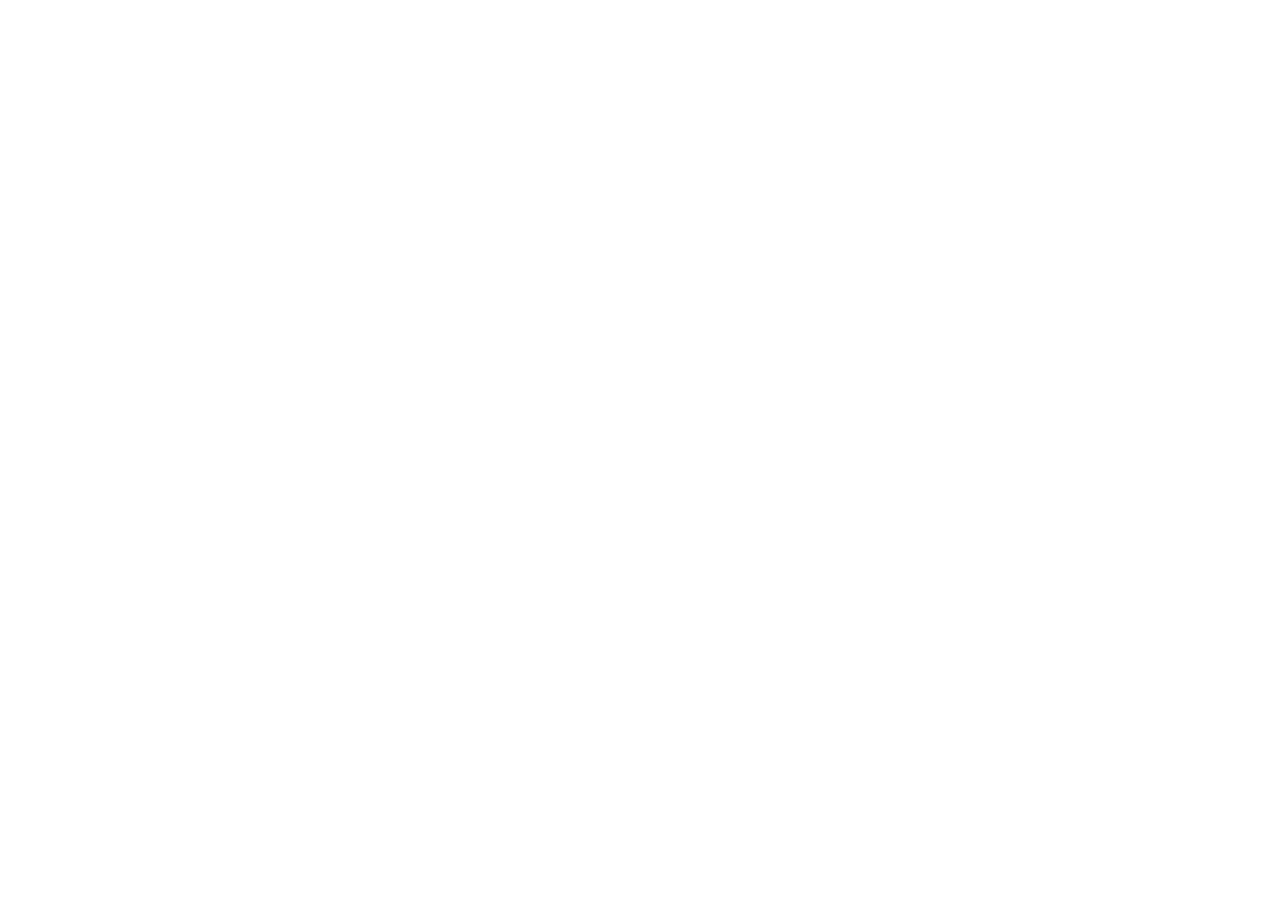
==== index.html @ 0ba6524f "Add files via upload" ====
<!DOCTYPE html>
<html lang="en">
<head>
    <meta charset="UTF-8">
    <meta name="viewport" content="width=device-width, initial-scale=1.0">
    <title>Document</title>
</head>
<body>
    <script type="module" src="bundle.js"></script>
</body>
</html>
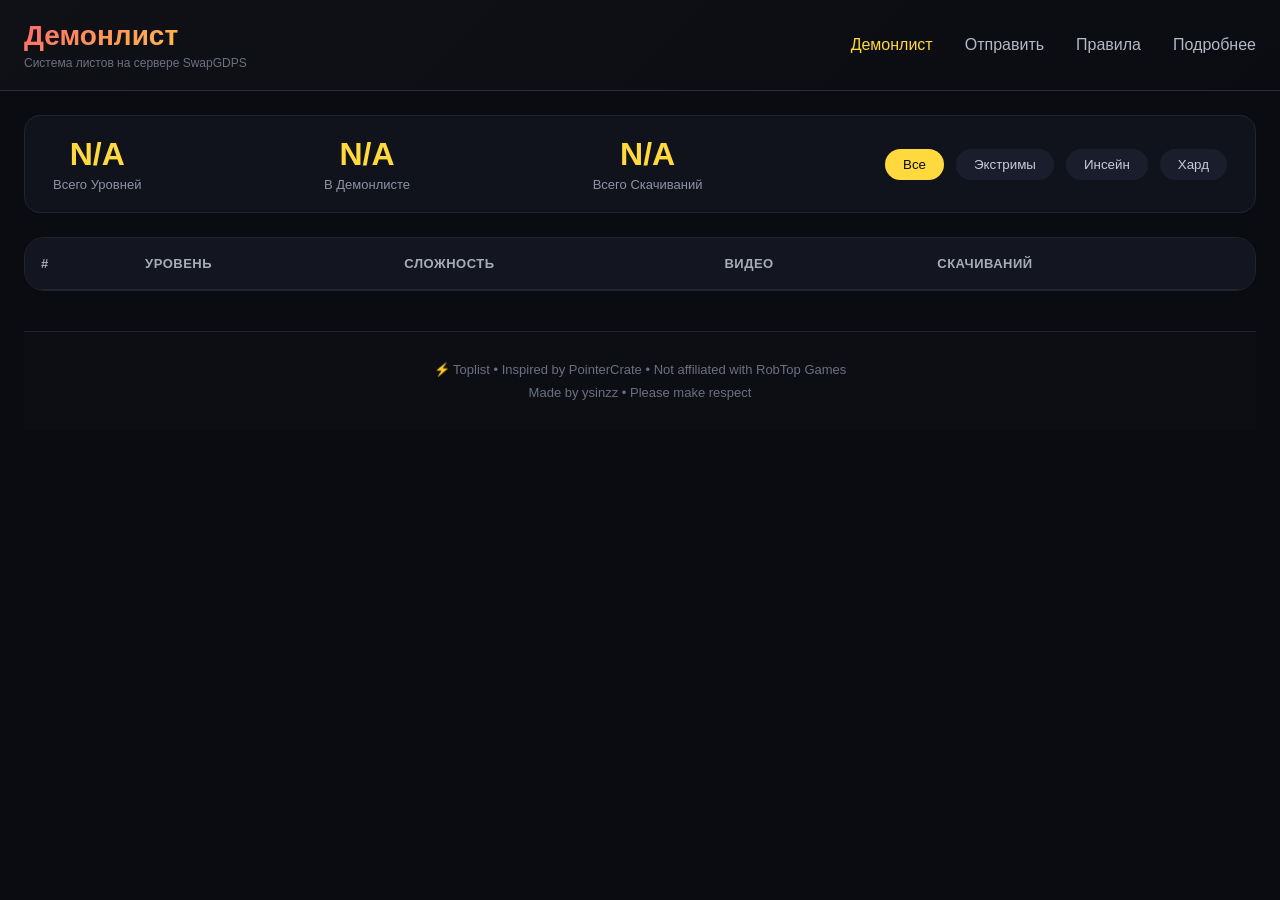
==== commit be2b94d4: "Add files via upload" ====
--- a/index.html
+++ b/index.html
@@ -3,9 +3,76 @@
 <head>
     <meta charset="UTF-8">
     <meta name="viewport" content="width=device-width, initial-scale=1.0">
-    <title>Document</title>
+    <title>Demonlist | SwapGDPS</title>
+    <link rel="stylesheet" href="style.css">
 </head>
 <body>
+    <!-- Header -->
+    <header class="header">
+        <div class="container">
+            <div class="header-content">
+                <div class="logo">
+                    <h1>Демонлист</h1>
+                    <p>Система листов на сервере SwapGDPS</p>
+                </div>
+                <div class="nav">
+                    <!-- <a href="#">Главная</a> -->
+                    <a href="#" class="nav-active">Демонлист</a>
+                    <a href="send.html">Отправить</a>
+                    <a href="rules.html">Правила</a>
+                    <a href="#">Подробнее</a>
+                </div>
+            </div>
+        </div>
+    </header>
+
+    <main class="container">
+        <!-- Stats Bar -->
+        <div class="stats-bar">
+            <div class="stat">
+                <div class="stat-value" id="api-stat-total">N/A</div>
+                <div class="stat-label">Всего Уровней</div>
+            </div>
+            <div class="stat">
+                <div class="stat-value" id="api-stat-demonlist">N/A</div>
+                <div class="stat-label">В Демонлисте</div>
+            </div>
+            <div class="stat">
+                <div class="stat-value" id="api-stat-downloads">N/A</div>
+                <div class="stat-label">Всего Скачиваний</div>
+            </div>
+            <div class="filter-bar">
+                <button class="filter-btn active">Все</button>
+                <button class="filter-btn">Экстримы</button>
+                <button class="filter-btn">Инсейн</button>
+                <button class="filter-btn">Хард</button>
+            </div>
+        </div>
+
+        <!-- Demon Table -->
+        <div class="table-wrapper">
+            <table class="demon-table">
+                <thead>
+                    <tr>
+                        <th>#</th>
+                        <th>Уровень</th>
+                        <th>Сложность</th>
+                        <th>Видео</th>
+                        <th>Скачиваний</th>
+                    </tr>
+                </thead>
+                <tbody id="api-list">
+                </tbody>
+            </table>
+        </div>
+
+        <!-- Footer -->
+        <footer class="footer">
+            <p>⚡ Toplist • Inspired by PointerCrate • Not affiliated with RobTop Games</p>
+            <p style="margin-top: 8px;">Made by ysinzz • Please make respect</p>
+        </footer>
+    </main>
+
     <script type="module" src="bundle.js"></script>
 </body>
 </html>
--- a/style.css
+++ b/style.css
@@ -0,0 +1,294 @@
+* {
+    margin: 0;
+    padding: 0;
+    box-sizing: border-box;
+}
+
+body {
+    font-family: 'Inter', -apple-system, BlinkMacSystemFont, 'Segoe UI', 'Roboto', sans-serif;
+    background: #0a0c12;
+    color: #e4e6eb;
+}
+
+/* Container */
+.container {
+    max-width: 1400px;
+    margin: 0 auto;
+    padding: 0 24px;
+}
+
+/* Header */
+.header {
+    background: linear-gradient(135deg, #0f1117 0%, #0a0c12 100%);
+    border-bottom: 1px solid #2a2d3a;
+    padding: 20px 0;
+    position: sticky;
+    top: 0;
+    z-index: 100;
+}
+
+.header-content {
+    display: flex;
+    justify-content: space-between;
+    align-items: center;
+    flex-wrap: wrap;
+    gap: 16px;
+}
+
+.logo h1 {
+    font-size: 28px;
+    font-weight: 800;
+    background: linear-gradient(135deg, #ff6b6b, #ffd93d);
+    -webkit-background-clip: text;
+    background-clip: text;
+    color: transparent;
+}
+
+.logo p {
+    font-size: 12px;
+    color: #6c7080;
+    margin-top: 4px;
+}
+
+.nav {
+    display: flex;
+    gap: 32px;
+}
+
+.nav a {
+    color: #b4b8c7;
+    text-decoration: none;
+    font-weight: 500;
+    transition: color 0.2s;
+}
+
+.nav a:hover {
+    color: #ffd93d;
+}
+
+.nav a.nav-active {
+    color: #ffd93d;
+}
+
+/* Stats Bar */
+.stats-bar {
+    background: #11131c;
+    border-radius: 16px;
+    padding: 20px 28px;
+    margin: 24px 0;
+    display: flex;
+    justify-content: space-between;
+    align-items: center;
+    flex-wrap: wrap;
+    gap: 20px;
+    border: 1px solid #222530;
+}
+
+.stat {
+    text-align: center;
+}
+
+.stat-value {
+    font-size: 32px;
+    font-weight: 800;
+    color: #ffd93d;
+}
+
+.stat-label {
+    font-size: 13px;
+    color: #8e92a3;
+    margin-top: 4px;
+}
+
+.filter-bar {
+    display: flex;
+    gap: 12px;
+}
+
+.filter-btn {
+    background: #1a1d2b;
+    border: none;
+    padding: 8px 18px;
+    border-radius: 40px;
+    color: #c8cbd9;
+    font-weight: 500;
+    cursor: pointer;
+    transition: all 0.2s;
+}
+
+.filter-btn.active {
+    background: #ffd93d;
+    color: #0a0c12;
+}
+
+/* Table */
+.table-wrapper {
+    background: #0f1117;
+    border-radius: 20px;
+    border: 1px solid #222530;
+    overflow-x: auto;
+    margin-bottom: 40px;
+}
+
+.demon-table {
+    width: 100%;
+    border-collapse: collapse;
+    min-width: 800px;
+}
+
+.demon-table th {
+    text-align: left;
+    padding: 18px 16px;
+    background: #131620;
+    color: #a8acb8;
+    font-weight: 600;
+    font-size: 13px;
+    text-transform: uppercase;
+    letter-spacing: 0.5px;
+    border-bottom: 1px solid #222530;
+}
+
+.demon-table td {
+    padding: 16px;
+    border-bottom: 1px solid #1a1d2b;
+}
+
+.demon-table tr:hover {
+    background: #131620;
+}
+
+/* Rank Column */
+.rank {
+    font-weight: 800;
+    font-size: 20px;
+    color: #ffd93d;
+    width: 70px;
+}
+
+/* Level Info */
+.level-info {
+    display: flex;
+    align-items: center;
+    gap: 14px;
+}
+
+.level-icon {
+    width: 48px;
+    height: 48px;
+    background: linear-gradient(135deg, #2a2d3e, #1a1d2b);
+    border-radius: 12px;
+    display: flex;
+    align-items: center;
+    justify-content: center;
+    font-size: 24px;
+}
+
+.level-name {
+    font-weight: 700;
+    font-size: 16px;
+}
+
+.level-creator {
+    font-size: 12px;
+    color: #8e92a3;
+    margin-top: 4px;
+}
+
+/* Difficulty Badges */
+.difficulty {
+    display: inline-block;
+    padding: 4px 10px;
+    border-radius: 20px;
+    font-size: 12px;
+    font-weight: 700;
+}
+
+.difficulty-easy {
+    background: #3a6b3a;
+    color: #a3e0a3;
+}
+.difficulty-medium {
+    background: #6b5a3a;
+    color: #f0d78c;
+}
+.difficulty-hard {
+    background: #8b5a2a;
+    color: #ffb347;
+}
+.difficulty-insane {
+    background: #8b3a3a;
+    color: #ff8a8a;
+}
+.difficulty-extreme {
+    background: #4a2a6b;
+    color: #c77dff;
+}
+.difficulty-na {
+    background: #868686;
+    color: #e0e0e0;
+}
+
+/* Video Button */
+.video-btn {
+    background: #1a1d2b;
+    border: none;
+    padding: 6px 14px;
+    border-radius: 30px;
+    color: #ffd93d;
+    font-size: 12px;
+    font-weight: 500;
+    cursor: pointer;
+    transition: background 0.2s;
+    text-decoration: none;
+    display: inline-flex;
+    align-items: center;
+    gap: 6px;
+}
+
+.video-btn:hover {
+    background: #2a2d3e;
+}
+
+/* Thumbnail Column */
+.thumbnail {
+    width: 60px;
+}
+.thumb-img {
+    width: 50px;
+    height: 50px;
+    background: #1a1d2b;
+    border-radius: 8px;
+    object-fit: cover;
+}
+
+/* Points */
+.points {
+    font-weight: 700;
+    color: #ffd93d;
+}
+
+/* Footer */
+.footer {
+    background: #0c0e14;
+    border-top: 1px solid #222530;
+    padding: 30px 0;
+    margin-top: 40px;
+    text-align: center;
+    color: #6c7080;
+    font-size: 13px;
+}
+
+/* Responsive */
+@media (max-width: 768px) {
+    .header-content {
+        flex-direction: column;
+        text-align: center;
+    }
+    .stats-bar {
+        flex-direction: column;
+        text-align: center;
+    }
+    .filter-bar {
+        justify-content: center;
+    }
+}
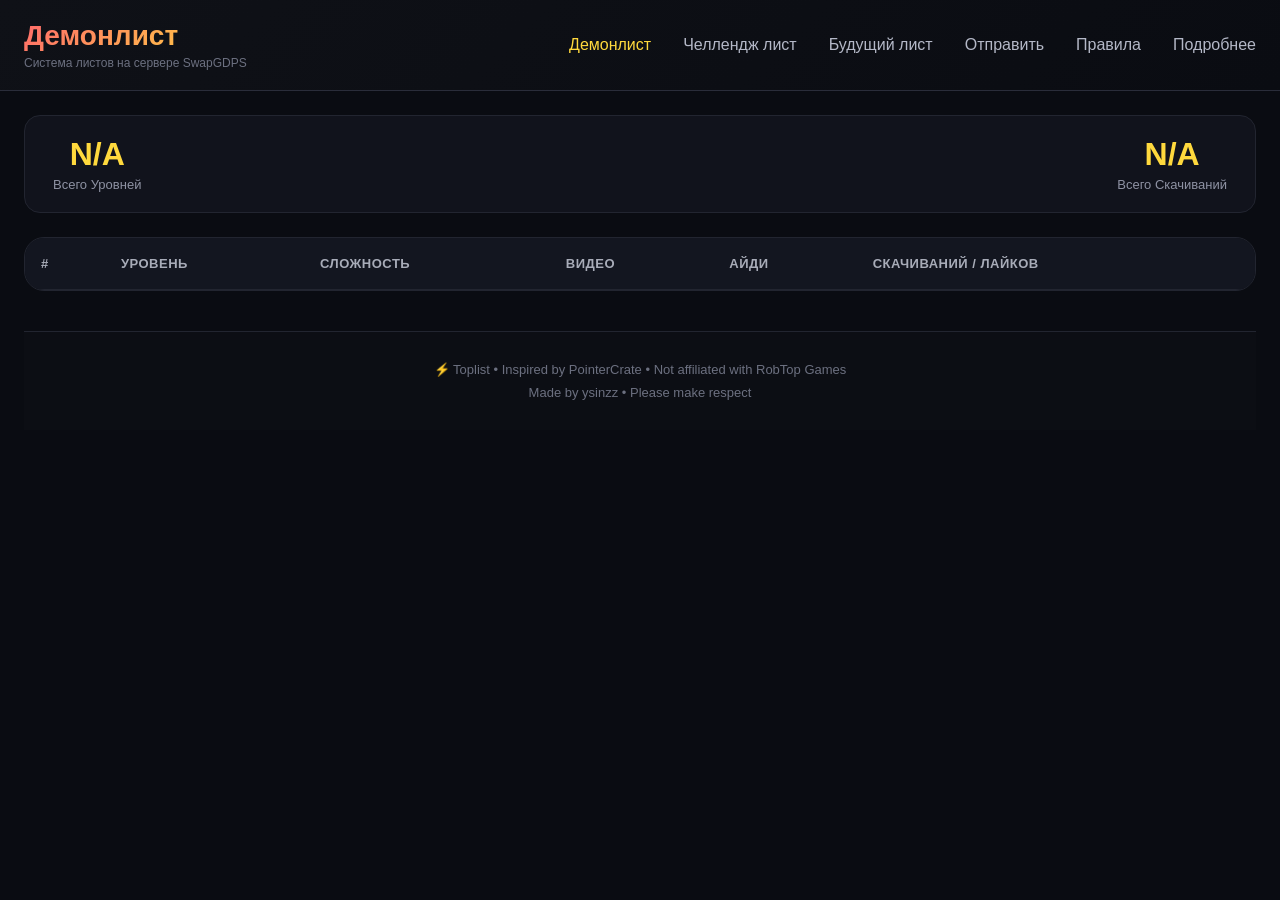
==== commit 4422472d: "Add files via upload" ====
--- a/index.html
+++ b/index.html
@@ -7,19 +7,23 @@
     <link rel="stylesheet" href="style.css">
 </head>
 <body>
+    <div style="display: none;" id="api-curlist"></div>
+
     <!-- Header -->
     <header class="header">
         <div class="container">
             <div class="header-content">
                 <div class="logo">
-                    <h1>Демонлист</h1>
+                    <h1 id="title">Демонлист</h1>
                     <p>Система листов на сервере SwapGDPS</p>
                 </div>
                 <div class="nav">
                     <!-- <a href="#">Главная</a> -->
-                    <a href="#" class="nav-active">Демонлист</a>
-                    <a href="send.html">Отправить</a>
-                    <a href="rules.html">Правила</a>
+                    <a id="btn-demonlist" href="?page=demonlist">Демонлист</a>
+                    <a id="btn-challenge" href="?page=challenge">Челлендж лист</a>
+                    <a id="btn-future" href="?page=future">Будущий лист</a>
+                    <a id="btn-send" href="?page=send">Отправить</a>
+                    <a id="btn-rules" href="?page=rules">Правила</a>
                     <a href="#">Подробнее</a>
                 </div>
             </div>
@@ -27,43 +31,253 @@
     </header>
 
     <main class="container">
-        <!-- Stats Bar -->
-        <div class="stats-bar">
-            <div class="stat">
-                <div class="stat-value" id="api-stat-total">N/A</div>
-                <div class="stat-label">Всего Уровней</div>
-            </div>
-            <div class="stat">
-                <div class="stat-value" id="api-stat-demonlist">N/A</div>
-                <div class="stat-label">В Демонлисте</div>
-            </div>
-            <div class="stat">
-                <div class="stat-value" id="api-stat-downloads">N/A</div>
-                <div class="stat-label">Всего Скачиваний</div>
-            </div>
-            <div class="filter-bar">
-                <button class="filter-btn active">Все</button>
-                <button class="filter-btn">Экстримы</button>
-                <button class="filter-btn">Инсейн</button>
-                <button class="filter-btn">Хард</button>
+        <!-- Lists -->
+        <div id="page-lists" style="display: none;">
+            <div class="stats-bar">
+                <div class="stat">
+                    <div class="stat-value" id="api-stat-total">N/A</div>
+                    <div class="stat-label">Всего Уровней</div>
+                </div>
+                <div class="stat">
+                    <div class="stat-value" id="api-stat-downloads">N/A</div>
+                    <div class="stat-label">Всего Скачиваний</div>
+                </div>
+                <!-- <div class="filter-bar">
+                    <button class="filter-btn active">Все</button>
+                    <button class="filter-btn">Экстримы</button>
+                    <button class="filter-btn">Инсейн</button>
+                    <button class="filter-btn">Хард</button>
+                </div> -->
+            </div>
+
+            <div class="table-wrapper">
+                <table class="demon-table">
+                    <thead>
+                        <tr>
+                            <th>#</th>
+                            <th>Уровень</th>
+                            <th>Сложность</th>
+                            <th>Видео</th>
+                            <th>Айди</th>
+                            <th>Скачиваний / Лайков</th>
+                        </tr>
+                    </thead>
+                    <tbody id="api-list">
+                    </tbody>
+                </table>
             </div>
         </div>
 
-        <!-- Demon Table -->
-        <div class="table-wrapper">
-            <table class="demon-table">
-                <thead>
-                    <tr>
-                        <th>#</th>
-                        <th>Уровень</th>
-                        <th>Сложность</th>
-                        <th>Видео</th>
-                        <th>Скачиваний</th>
-                    </tr>
-                </thead>
-                <tbody id="api-list">
-                </tbody>
-            </table>
+        <!-- Send -->
+        <div id="page-send" style="display: none;">
+            <div class="sheader">
+                <h1>Отправка вашего уровня</h1>
+                <p>Отправьте короткое сообщение о добавлении вашего уровня в Демонлист</p>
+            </div>
+
+            <div class="info-banner">
+                <div class="icon">⚠️</div>
+                <div class="text">
+                    <strong>Перед отправкой убедитесь:</strong>
+                    <p>Ваш уровень верифнут, у него есть шоукейс, подтверждение о верифе, не нарушает наши правила.</p>
+                </div>
+            </div>
+
+            <h2 style="margin-bottom: 20px; font-size: 20px;">Наши модераторы</h2>
+            <div class="mods-grid" id="modsGrid"></div>
+        </div>
+
+        <!-- Rules -->
+        <div id="page-rules" style="display: none;">
+            <div class="rules-container">
+                <div class="rules-header">
+                    <h1>Правила Демонлиста</h1>
+                    <p>Ознакомьтесь с правилами перед отправкой уровня</p>
+                </div>
+
+                <div class="rules-grid">
+                    <!-- Rule 1 -->
+                    <div class="rule-card">
+                        <div class="rule-header">
+                            <div class="rule-icon">🎮</div>
+                            <div class="rule-title">
+                                <h3>Требования к уровню</h3>
+                                <span>Правило #1</span>
+                            </div>
+                        </div>
+                        <div class="rule-body">
+                            <p>Уровень должен соответствовать следующим критериям:</p>
+                            <ul class="rule-list">
+                                <li>Уровень должен быть полностью завершён и опубликован</li>
+                                <li>Уровень должен иметь сложность Demon или выше</li>
+                                <li>Уровень должен быть оригинальным (не копия)</li>
+                                <li>Длина уровня: от XL и выше</li>
+                            </ul>
+                            <div class="rule-badge">✓ Вериф обязателен</div>
+                        </div>
+                    </div>
+
+                    <div class="rule-card">
+                        <div class="rule-header">
+                            <div class="rule-icon">🎥</div>
+                            <div class="rule-title">
+                                <h3>Видео-доказательство</h3>
+                                <span>Правило #2</span>
+                            </div>
+                        </div>
+                        <div class="rule-body">
+                            <p>Для добавления уровня необходимо видео:</p>
+                            <ul class="rule-list">
+                                <li>Полное прохождение уровня от начала до конца</li>
+                                <li>Видео должно быть без монтажа и ускорений</li>
+                                <li>Качество видео не менее 720p</li>
+                                <li>Показать настройки FPS (если выше 60)</li>
+                            </ul>
+                            <div class="rule-badge">📹 YouTube</div>
+                        </div>
+                    </div>
+
+                    <div class="rule-card">
+                        <div class="rule-header">
+                            <div class="rule-icon">👑</div>
+                            <div class="rule-title">
+                                <h3>Права создателя</h3>
+                                <span>Правило #3</span>
+                            </div>
+                        </div>
+                        <div class="rule-body">
+                            <p>Уважайте труд создателей уровней:</p>
+                            <ul class="rule-list">
+                                <li>Указывайте всех соавторов уровня</li>
+                                <li>Не копируйте чужие уровни без разрешения</li>
+                                <li>Не выдавайте чужой уровень за свой</li>
+                                <li>При ремейке указывайте оригинального автора</li>
+                            </ul>
+                            <div class="rule-badge">© Указывайте авторов</div>
+                        </div>
+                    </div>
+
+                    <div class="rule-card">
+                        <div class="rule-header">
+                            <div class="rule-icon">📊</div>
+                            <div class="rule-title">
+                                <h3>Оценивание сложности</h3>
+                                <span>Правило #4</span>
+                            </div>
+                        </div>
+                        <div class="rule-body">
+                            <p>Система определения сложности:</p>
+                            <ul class="rule-list">
+                                <li>Сложность определяется модераторами</li>
+                                <li>Учитывается геймплей и техническая сложность</li>
+                                <li>Апелляции принимаются в течение 7 дней</li>
+                                <li>Сложность может быть изменена после ре-оценки</li>
+                            </ul>
+                            <div class="rule-badge">⚖️ Модераторы могут изменить мнение</div>
+                        </div>
+                    </div>
+
+                    <div class="rule-card">
+                        <div class="rule-header">
+                            <div class="rule-icon">🚫</div>
+                            <div class="rule-title">
+                                <h3>Запрещённый контент</h3>
+                                <span>Правило #5</span>
+                            </div>
+                        </div>
+                        <div class="rule-body">
+                            <p>Следующий контент запрещён:</p>
+                            <ul class="rule-list">
+                                <li>NSFW / откровенные сцены</li>
+                                <li>Оскорбительные триггеры и сообщения</li>
+                                <li>Политическая пропаганда</li>
+                                <li>Скрытые объекты / невидимые препятствия</li>
+                            </ul>
+                            <div class="rule-badge">⛔ Нарушения недопустимы</div>
+                        </div>
+                    </div>
+
+                    <div class="rule-card">
+                        <div class="rule-header">
+                            <div class="rule-icon">🕒</div>
+                            <div class="rule-title">
+                                <h3>Активность уровня</h3>
+                                <span>Правило #6</span>
+                            </div>
+                        </div>
+                        <div class="rule-body">
+                            <p>Поддержание актуальности списка:</p>
+                            <ul class="rule-list">
+                                <li>Уровни проверяются каждые 3 месяца</li>
+                                <li>Неактуальные уровни могут быть удалены</li>
+                                <li>Видео должно быть доступно всегда</li>
+                                <li>Уровень должен быть проходим в текущей версии</li>
+                            </ul>
+                            <div class="rule-badge">🔄 Регулярные проверки</div>
+                        </div>
+                    </div>
+                </div>
+
+                <div class="info-section">
+                    <h2>📋 <span>Процесс добавления уровня</span></h2>
+                    <p>Чтобы предложить уровень для демонлиста, свяжитесь с любым модератором в Telegram. Придерживайтесь следующего формата сообщения:</p>
+                    
+                    <div class="guidance-grid">
+                        <div class="guidance-item">
+                            <strong>🎮 Название уровня</strong>
+                            <p>Укажите точное название уровня и ID</p>
+                        </div>
+                        <div class="guidance-item">
+                            <strong>🎥 Ссылка на видео</strong>
+                            <p>YouTube видео с полным прохождением</p>
+                        </div>
+                        <div class="guidance-item">
+                            <strong>👤 Автор(ы)</strong>
+                            <p>Укажите всех создателей уровня</p>
+                        </div>
+                        <div class="guidance-item">
+                            <strong>📝 Дополнительно</strong>
+                            <p>Любая полезная информация о уровне</p>
+                        </div>
+                    </div>
+                </div>
+
+                <div class="info-section">
+                    <h2>⚠️ <span>Нарушения и наказания</span></h2>
+                    <table class="penalty-table">
+                        <thead>
+                            <tr>
+                                <th>Нарушение</th>
+                                <th>Наказание</th>
+                            </tr>
+                        </thead>
+                        <tbody>
+                            <tr><td>Неверная сложность (намеренно)</td><td>Предупреждение + отказ</td></tr>
+                            <tr><td>Фальшивое видео/чит</td><td>Бан на 30 дней</td></tr>
+                            <tr><td>Плагиат уровня</td><td>Перманентный бан</td></tr>
+                            <tr><td>Оскорбление модераторов</td><td>Бан на 14 дней</td></tr>
+                            <tr><td>Спам заявок</td><td>Бан на 7 дней</td></tr>
+                            <tr><td>NSFW / запрещённый контент</td><td>Моментальный перманентный бан</td></tr>
+                        </tbody>
+                    </table>
+                    <p style="margin-top: 20px; font-size: 13px; color: #8e92a3;">📌 Все решения модераторов могут быть оспорены в течение 7 дней после вынесения вердикта.</p>
+                </div>
+
+                <div class="info-section">
+                    <h2>📨 <span>Куда отправлять заявку?</span></h2>
+                    <p>Свяжитесь с любым модератором через Telegram. Список активных модераторов доступен <a href="send.html" style="color: #ffd93d;">здесь</a> или на странице "Отправить".</p>
+                    <div class="guidance-grid">
+                        <div class="guidance-item">
+                            <strong>💬 Telegram</strong>
+                            <p>@ysinzz</p>
+                        </div>
+                        <div class="guidance-item">
+                            <strong>📧 Discord (альтернатива)</strong>
+                            <p>скоро</p>
+                        </div>
+                    </div>
+                </div>
+            </div>
         </div>
 
         <!-- Footer -->
@@ -73,6 +287,125 @@
         </footer>
     </main>
 
+    <script>
+        function setShowCategory(string) {
+            document.getElementById('api-curlist').textContent = string;
+        }
+        function showElementId(string) {
+            const elem = document.getElementById(string);
+            if (elem !== undefined && elem !== null) {
+                elem.style.display = '';
+            }
+        }
+        function copyId(btn, id) {
+            const originalText = btn.innerText;
+            navigator.clipboard.writeText(id.toString());
+            btn.innerText = "Скопировано";
+            if (originalText === "Скопировано") {
+                return;
+            }
+            setTimeout(() => {
+                btn.innerText = originalText;
+            }, 2000);
+        }
+        function setTitle(string) {
+            document.getElementById('title').textContent = string;
+        }
+
+        const urlParams = new URLSearchParams(window.location.search);
+        const page = (urlParams.get('page') !== undefined && urlParams.get('page') !== null) ? urlParams.get('page') : 'demonlist';
+
+        const demonlistButton = document.getElementById('btn-demonlist');
+        demonlistButton.classList = page === 'demonlist' ? 'nav-active' : '';
+        if (page === 'demonlist') setShowCategory('_');
+
+        const challengeButton = document.getElementById('btn-challenge');
+        challengeButton.classList = page === 'challenge' ? 'nav-active' : '';
+        if (page === 'challenge') {
+            setShowCategory('challenge');
+            setTitle("Челлендж Лист");
+        }
+
+        const futureButton = document.getElementById('btn-future');
+        futureButton.classList = page === 'future' ? 'nav-active' : '';
+        if (page === 'future') {
+            setShowCategory('future');
+            setTitle("Будущий Лист");
+        }
+
+        if (page === 'demonlist' || page === 'challenge' || page === 'future') {
+            showElementId('page-lists');
+        }
+
+        const sendButton = document.getElementById('btn-send');
+        sendButton.classList = page === 'send' ? 'nav-active' : '';
+        if (page === 'send') {
+            showElementId('page-send');
+            setTitle("Отправка Уровня");
+        }
+
+        const rulesButton = document.getElementById('btn-rules');
+        rulesButton.classList = page === 'rules' ? 'nav-active' : '';
+        if (page === 'rules') {
+            showElementId('page-rules');
+            setTitle("Правила");
+        }
+    </script>
+    <script>
+        const moderators = [
+            {
+                name: "ysinzz",
+                role: "Главный Модератор",
+                telegram: "@ysinzz",
+                telegramLink: "https://t.me/ysinzz",
+                languages: ["Английский", "Русский"],
+                avatar: "🐧",
+                status: "онлайн"
+            }
+        ];
+
+        function loadModerators() {
+            const grid = document.getElementById('modsGrid');
+            
+            moderators.forEach(mod => {
+                const statusColor = mod.status === 'онлайн' ? '#4caf50' : (mod.status === 'busy' ? '#ff9800' : '#9e9e9e');
+                const statusText = mod.status === 'онлайн' ? '● На связи' : (mod.status === 'busy' ? '● Busy' : '● Offline');
+                
+                const card = document.createElement('div');
+                card.className = 'mod-card';
+                card.innerHTML = `
+                    <div class="mod-header">
+                        <div class="mod-avatar">${mod.avatar}</div>
+                        <div class="mod-info">
+                            <div class="mod-name">${mod.name}</div>
+                            <div class="mod-role">${mod.role}</div>
+                            <div class="mod-badge" style="color: ${statusColor}">${statusText}</div>
+                        </div>
+                    </div>
+                    <div class="mod-body">
+                        <div class="contact-item">
+                            <div class="contact-icon">📱</div>
+                            <div class="contact-details">
+                                <div class="contact-label">Telegram</div>
+                                <div class="contact-value">${mod.telegram}</div>
+                            </div>
+                            <a href="${mod.telegramLink}" target="_blank" class="contact-btn">Отправить</a>
+                        </div>
+                        <div class="contact-item">
+                            <div class="contact-icon">🌐</div>
+                            <div class="contact-details">
+                                <div class="contact-label">Языки</div>
+                                <div class="contact-value">${mod.languages.join(' • ')}</div>
+                            </div>
+                        </div>
+                    </div>
+                `;
+                grid.appendChild(card);
+            });
+        }
+
+        loadModerators();
+    </script>
     <script type="module" src="bundle.js"></script>
 </body>
 </html>
--- a/style.css
+++ b/style.css
@@ -249,6 +249,27 @@
     background: #2a2d3e;
 }
 
+/* ID Button */
+.id-btn {
+    background: #1a1d2b;
+    border: none;
+    padding: 6px 14px;
+    border-radius: 30px;
+    color: #ffffff;
+    font-size: 12px;
+    font-weight: 500;
+    cursor: pointer;
+    transition: background 0.2s;
+    text-decoration: none;
+    display: inline-flex;
+    align-items: center;
+    gap: 6px;
+}
+
+.id-btn:hover {
+    background: #2a2d3e;
+}
+
 /* Thumbnail Column */
 .thumbnail {
     width: 60px;
@@ -291,4 +312,552 @@
     .filter-bar {
         justify-content: center;
     }
+}
+
+/* Second Header */
+.sheader {
+    text-align: center;
+    margin-bottom: 48px;
+}
+
+.sheader h1 {
+    font-size: 48px;
+    font-weight: 800;
+    background: linear-gradient(135deg, #ff6b6b, #ffd93d);
+    -webkit-background-clip: text;
+    background-clip: text;
+    color: transparent;
+    margin-bottom: 16px;
+}
+
+.sheader p {
+    color: #8e92a3;
+    font-size: 18px;
+}
+
+/* Info Banner */
+.info-banner {
+    background: linear-gradient(135deg, #1a1d2b, #131620);
+    border-left: 4px solid #ffd93d;
+    border-radius: 12px;
+    padding: 20px 28px;
+    margin-bottom: 40px;
+    display: flex;
+    align-items: center;
+    gap: 16px;
+    flex-wrap: wrap;
+}
+
+.info-banner .icon {
+    font-size: 32px;
+}
+
+.info-banner .text {
+    flex: 1;
+}
+
+.info-banner .text strong {
+    color: #ffd93d;
+}
+
+.info-banner .text p {
+    margin-top: 6px;
+    font-size: 14px;
+    color: #a8acb8;
+}
+
+/* Mods Grid */
+.mods-grid {
+    display: grid;
+    grid-template-columns: repeat(auto-fill, minmax(320px, 1fr));
+    gap: 24px;
+    margin-bottom: 48px;
+}
+
+/* Mod Card */
+.mod-card {
+    background: #0f1117;
+    border: 1px solid #222530;
+    border-radius: 20px;
+    overflow: hidden;
+    transition: transform 0.2s, border-color 0.2s;
+}
+
+.mod-card:hover {
+    transform: translateY(-4px);
+    border-color: #ffd93d;
+}
+
+.mod-header {
+    background: linear-gradient(135deg, #1a1d2b, #131620);
+    padding: 20px;
+    display: flex;
+    align-items: center;
+    gap: 16px;
+    border-bottom: 1px solid #222530;
+}
+
+.mod-avatar {
+    width: 64px;
+    height: 64px;
+    background: linear-gradient(135deg, #2a2d3e, #1a1d2b);
+    border-radius: 50%;
+    display: flex;
+    align-items: center;
+    justify-content: center;
+    font-size: 32px;
+    border: 2px solid #ffd93d;
+}
+
+.mod-info {
+    flex: 1;
+}
+
+.mod-name {
+    font-size: 20px;
+    font-weight: 700;
+    margin-bottom: 4px;
+}
+
+.mod-role {
+    font-size: 12px;
+    color: #ffd93d;
+    font-weight: 600;
+    text-transform: uppercase;
+    letter-spacing: 1px;
+}
+
+.mod-badge {
+    display: inline-block;
+    background: rgba(255, 217, 61, 0.1);
+    padding: 2px 8px;
+    border-radius: 12px;
+    font-size: 10px;
+    color: #ffd93d;
+    margin-top: 6px;
+}
+
+.mod-body {
+    padding: 20px;
+}
+
+.contact-item {
+    background: #0a0c12;
+    border-radius: 12px;
+    padding: 12px 16px;
+    margin-bottom: 12px;
+    display: flex;
+    align-items: center;
+    gap: 12px;
+    transition: background 0.2s;
+}
+
+.contact-item:hover {
+    background: #131620;
+}
+
+.contact-icon {
+    width: 40px;
+    height: 40px;
+    background: linear-gradient(135deg, #2a2d3e, #1a1d2b);
+    border-radius: 10px;
+    display: flex;
+    align-items: center;
+    justify-content: center;
+    font-size: 20px;
+}
+
+.contact-details {
+    flex: 1;
+}
+
+.contact-label {
+    font-size: 11px;
+    color: #8e92a3;
+    text-transform: uppercase;
+    letter-spacing: 0.5px;
+    margin-bottom: 4px;
+}
+
+.contact-value {
+    font-size: 15px;
+    font-weight: 500;
+    word-break: break-all;
+}
+
+.contact-btn {
+    background: #1a1d2b;
+    border: none;
+    padding: 8px 16px;
+    border-radius: 30px;
+    color: #ffd93d;
+    font-size: 13px;
+    font-weight: 600;
+    cursor: pointer;
+    transition: all 0.2s;
+    text-decoration: none;
+    display: inline-flex;
+    align-items: center;
+    gap: 8px;
+}
+
+.contact-btn:hover {
+    background: #ffd93d;
+    color: #0a0c12;
+}
+
+/* Form Section */
+.form-section {
+    background: #0f1117;
+    border: 1px solid #222530;
+    border-radius: 20px;
+    padding: 32px;
+    margin-top: 20px;
+}
+
+.form-section h2 {
+    font-size: 24px;
+    margin-bottom: 8px;
+}
+
+.form-section h2 span {
+    color: #ffd93d;
+}
+
+.form-section > p {
+    color: #8e92a3;
+    margin-bottom: 24px;
+    font-size: 14px;
+}
+
+.form-group {
+    margin-bottom: 20px;
+}
+
+.form-group label {
+    display: block;
+    margin-bottom: 8px;
+    font-weight: 500;
+    font-size: 14px;
+}
+
+.form-group input,
+.form-group textarea,
+.form-group select {
+    width: 100%;
+    padding: 12px 16px;
+    background: #0a0c12;
+    border: 1px solid #222530;
+    border-radius: 12px;
+    color: #e4e6eb;
+    font-size: 14px;
+    font-family: inherit;
+    transition: border-color 0.2s;
+}
+
+.form-group input:focus,
+.form-group textarea:focus,
+.form-group select:focus {
+    outline: none;
+    border-color: #ffd93d;
+}
+
+.form-group textarea {
+    resize: vertical;
+    min-height: 100px;
+}
+
+.form-row {
+    display: grid;
+    grid-template-columns: 1fr 1fr;
+    gap: 20px;
+}
+
+.submit-btn {
+    background: linear-gradient(135deg, #ffd93d, #ff6b6b);
+    border: none;
+    padding: 14px 32px;
+    border-radius: 40px;
+    color: #0a0c12;
+    font-weight: 700;
+    font-size: 16px;
+    cursor: pointer;
+    transition: transform 0.2s, opacity 0.2s;
+    width: 100%;
+}
+
+.submit-btn:hover {
+    transform: translateY(-2px);
+    opacity: 0.9;
+}
+
+/* Footer */
+/* .footer {
+    text-align: center;
+    margin-top: 48px;
+    padding-top: 32px;
+    border-top: 1px solid #222530;
+    color: #6c7080;
+    font-size: 13px;
+} */
+
+/* Responsive */
+@media (max-width: 768px) {
+    .container {
+        padding: 20px 16px;
+    }
+    .sheader h1 {
+        font-size: 32px;
+    }
+    .form-row {
+        grid-template-columns: 1fr;
+        gap: 0;
+    }
+    .mods-grid {
+        grid-template-columns: 1fr;
+    }
+}
+
+/* Status Messages */
+.alert {
+    padding: 14px 20px;
+    border-radius: 12px;
+    margin-bottom: 24px;
+    display: none;
+}
+
+.alert.success {
+    background: rgba(76, 175, 80, 0.15);
+    border-left: 3px solid #4caf50;
+    color: #81c784;
+    display: block;
+}
+
+.alert.error {
+    background: rgba(244, 67, 54, 0.15);
+    border-left: 3px solid #f44336;
+    color: #ef5350;
+    display: block;
+}
+
+/* rules */
+.rules-container {
+    max-width: 1200px;
+    margin: 0 auto;
+    padding: 40px 24px;
+}
+
+.rules-header {
+    text-align: center;
+    margin-bottom: 48px;
+}
+
+.rules-header h1 {
+    font-size: 48px;
+    font-weight: 800;
+    background: linear-gradient(135deg, #ff6b6b, #ffd93d);
+    -webkit-background-clip: text;
+    background-clip: text;
+    color: transparent;
+    margin-bottom: 16px;
+}
+
+.rules-header p {
+    color: #8e92a3;
+    font-size: 18px;
+}
+
+.rules-grid {
+    display: grid;
+    grid-template-columns: repeat(auto-fill, minmax(350px, 1fr));
+    gap: 24px;
+    margin-bottom: 48px;
+}
+
+.rule-card {
+    background: #0f1117;
+    border: 1px solid #222530;
+    border-radius: 20px;
+    overflow: hidden;
+    transition: transform 0.2s, border-color 0.2s;
+}
+
+.rule-card:hover {
+    transform: translateY(-4px);
+    border-color: #ffd93d;
+}
+
+.rule-header {
+    background: linear-gradient(135deg, #1a1d2b, #131620);
+    padding: 20px;
+    display: flex;
+    align-items: center;
+    gap: 14px;
+    border-bottom: 1px solid #222530;
+}
+
+.rule-icon {
+    width: 48px;
+    height: 48px;
+    background: linear-gradient(135deg, #2a2d3e, #1a1d2b);
+    border-radius: 14px;
+    display: flex;
+    align-items: center;
+    justify-content: center;
+    font-size: 24px;
+}
+
+.rule-title {
+    flex: 1;
+}
+
+.rule-title h3 {
+    font-size: 18px;
+    font-weight: 700;
+    margin-bottom: 4px;
+}
+
+.rule-title span {
+    font-size: 12px;
+    color: #ffd93d;
+}
+
+.rule-body {
+    padding: 20px;
+}
+
+.rule-body p {
+    color: #b4b8c7;
+    line-height: 1.6;
+    font-size: 14px;
+    margin-bottom: 16px;
+}
+
+.rule-list {
+    list-style: none;
+    padding: 0;
+}
+
+.rule-list li {
+    padding: 8px 0;
+    padding-left: 24px;
+    position: relative;
+    color: #a8acb8;
+    font-size: 13px;
+    border-bottom: 1px solid #1a1d2b;
+}
+
+.rule-list li:last-child {
+    border-bottom: none;
+}
+
+.rule-list li::before {
+    content: "•";
+    color: #ffd93d;
+    font-size: 16px;
+    position: absolute;
+    left: 6px;
+}
+
+.rule-badge {
+    display: inline-block;
+    background: rgba(255, 217, 61, 0.1);
+    padding: 4px 10px;
+    border-radius: 20px;
+    font-size: 11px;
+    color: #ffd93d;
+    margin-top: 12px;
+}
+
+/* Section Styles */
+.info-section {
+    background: linear-gradient(135deg, #1a1d2b, #131620);
+    border-radius: 20px;
+    padding: 32px;
+    margin-bottom: 32px;
+    border: 1px solid #222530;
+}
+
+.info-section h2 {
+    font-size: 24px;
+    margin-bottom: 16px;
+    display: flex;
+    align-items: center;
+    gap: 10px;
+}
+
+.info-section h2 span {
+    color: #ffd93d;
+}
+
+.info-section p {
+    color: #b4b8c7;
+    line-height: 1.6;
+    margin-bottom: 20px;
+}
+
+.guidance-grid {
+    display: grid;
+    grid-template-columns: repeat(auto-fill, minmax(280px, 1fr));
+    gap: 20px;
+    margin-top: 20px;
+}
+
+.guidance-item {
+    background: #0a0c12;
+    border-radius: 14px;
+    padding: 16px;
+    border-left: 3px solid #ffd93d;
+}
+
+.guidance-item strong {
+    color: #ffd93d;
+    display: block;
+    margin-bottom: 8px;
+}
+
+.guidance-item p {
+    font-size: 13px;
+    margin-bottom: 0;
+}
+
+.penalty-table {
+    width: 100%;
+    border-collapse: collapse;
+    margin-top: 20px;
+}
+
+.penalty-table th,
+.penalty-table td {
+    padding: 12px;
+    text-align: left;
+    border-bottom: 1px solid #222530;
+}
+
+.penalty-table th {
+    color: #ffd93d;
+    font-weight: 600;
+    background: #0a0c12;
+}
+
+.penalty-table td {
+    color: #b4b8c7;
+}
+
+@media (max-width: 768px) {
+    .rules-container {
+        padding: 20px 16px;
+    }
+    .rules-header h1 {
+        font-size: 32px;
+    }
+    .rules-grid {
+        grid-template-columns: 1fr;
+    }
+    .info-section h2 {
+        font-size: 20px;
+    }
+    .penalty-table {
+        font-size: 12px;
+    }
 }
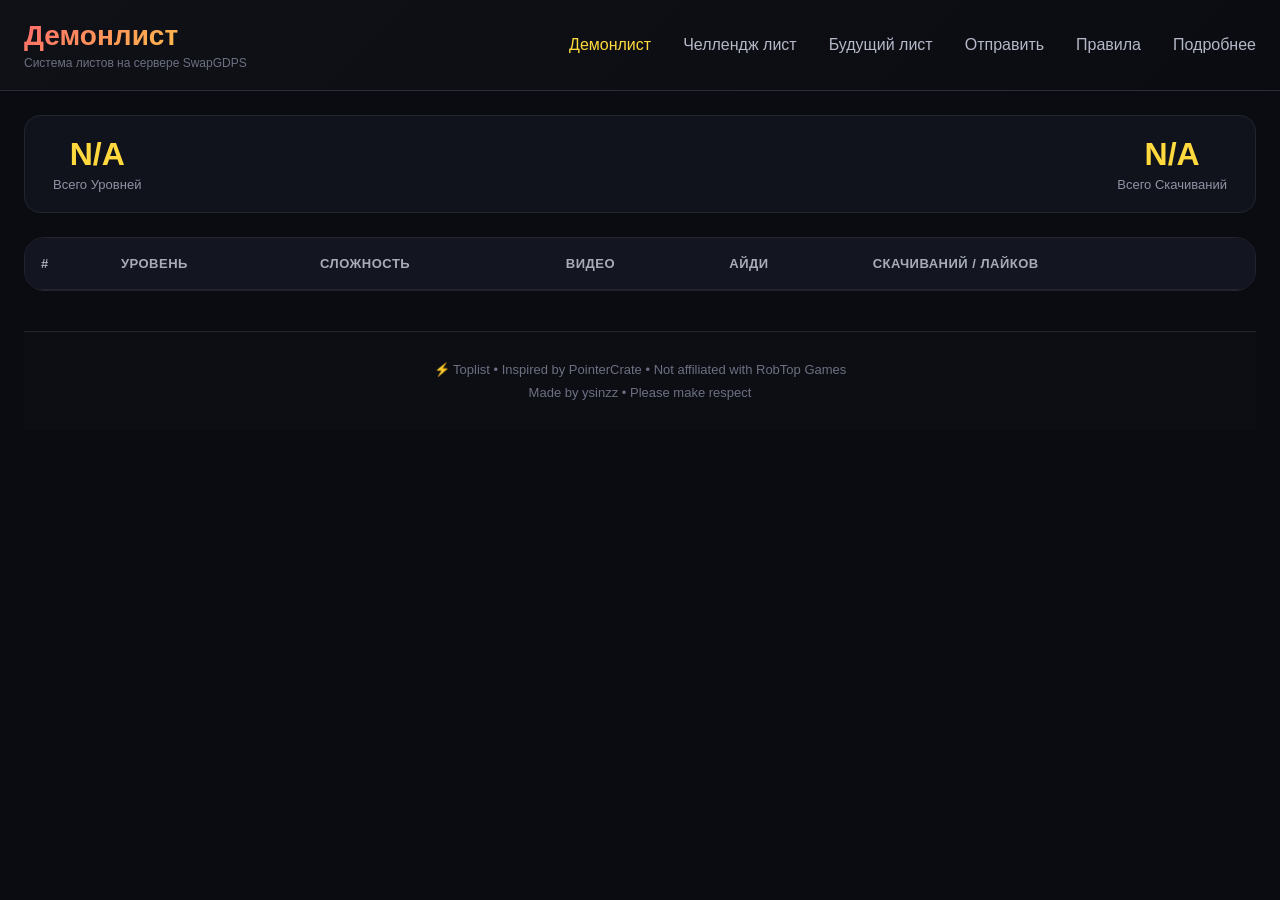
==== commit 0549ced6: "Add files via upload" ====
--- a/index.html
+++ b/index.html
@@ -58,8 +58,8 @@
                             <th>Уровень</th>
                             <th>Сложность</th>
                             <th>Видео</th>
-                            <th>Айди</th>
-                            <th>Скачиваний / Лайков</th>
+                            <th id="tr-r1">Айди</th>
+                            <th id="tr-r2">Скачиваний / Лайков</th>
                         </tr>
                     </thead>
                     <tbody id="api-list">
@@ -108,10 +108,11 @@
                         <div class="rule-body">
                             <p>Уровень должен соответствовать следующим критериям:</p>
                             <ul class="rule-list">
-                                <li>Уровень должен быть полностью завершён и опубликован</li>
+                                <li>Уровень должен быть полностью завершён и опубликован (не считая будущий лист)</li>
                                 <li>Уровень должен иметь сложность Demon или выше</li>
-                                <li>Уровень должен быть оригинальным (не копия)</li>
-                                <li>Длина уровня: от XL и выше</li>
+                                <li>Уровень должен быть оригинальным</li>
+                                <li>Длина уровня: длиннее минуты</li>
+                                <li>Уровень должен быть верифнут</li>
                             </ul>
                             <div class="rule-badge">✓ Вериф обязателен</div>
                         </div>
@@ -129,11 +130,9 @@
                             <p>Для добавления уровня необходимо видео:</p>
                             <ul class="rule-list">
                                 <li>Полное прохождение уровня от начала до конца</li>
-                                <li>Видео должно быть без монтажа и ускорений</li>
                                 <li>Качество видео не менее 720p</li>
-                                <li>Показать настройки FPS (если выше 60)</li>
-                            </ul>
-                            <div class="rule-badge">📹 YouTube</div>
+                            </ul>
+                            <div class="rule-badge">Поддерживаем: YouTube</div>
                         </div>
                     </div>
 
@@ -149,7 +148,6 @@
                             <p>Уважайте труд создателей уровней:</p>
                             <ul class="rule-list">
                                 <li>Указывайте всех соавторов уровня</li>
-                                <li>Не копируйте чужие уровни без разрешения</li>
                                 <li>Не выдавайте чужой уровень за свой</li>
                                 <li>При ремейке указывайте оригинального автора</li>
                             </ul>
@@ -252,12 +250,11 @@
                             </tr>
                         </thead>
                         <tbody>
-                            <tr><td>Неверная сложность (намеренно)</td><td>Предупреждение + отказ</td></tr>
-                            <tr><td>Фальшивое видео/чит</td><td>Бан на 30 дней</td></tr>
-                            <tr><td>Плагиат уровня</td><td>Перманентный бан</td></tr>
+                            <tr><td>Фальшивое видео/чит</td><td>Бан на 14 дней</td></tr>
+                            <tr><td>Плагиат уровня</td><td>Бан на 3 дня -> 7 дней</td></tr>
                             <tr><td>Оскорбление модераторов</td><td>Бан на 14 дней</td></tr>
                             <tr><td>Спам заявок</td><td>Бан на 7 дней</td></tr>
-                            <tr><td>NSFW / запрещённый контент</td><td>Моментальный перманентный бан</td></tr>
+                            <tr><td>NSFW / запрещённый контент</td><td>Бан на 7 дней</td></tr>
                         </tbody>
                     </table>
                     <p style="margin-top: 20px; font-size: 13px; color: #8e92a3;">📌 Все решения модераторов могут быть оспорены в течение 7 дней после вынесения вердикта.</p>
@@ -331,6 +328,8 @@
         if (page === 'future') {
             setShowCategory('future');
             setTitle("Будущий Лист");
+            document.getElementById('tr-r1').style.display = 'none';
+            document.getElementById('tr-r2').style.display = 'none';
         }
 
         if (page === 'demonlist' || page === 'challenge' || page === 'future') {
--- a/style.css
+++ b/style.css
@@ -172,6 +172,11 @@
     gap: 14px;
 }
 
+.level-info div {
+    /* (parentW - childW) / 2 */
+    transform: translateY(-3.5px);
+}
+
 .level-icon {
     width: 48px;
     height: 48px;
@@ -185,13 +190,13 @@
 
 .level-name {
     font-weight: 700;
-    font-size: 16px;
+    font-size: 22px;
 }
 
 .level-creator {
     font-size: 12px;
     color: #8e92a3;
-    margin-top: 4px;
+    /* margin-top: 4px; */
 }
 
 /* Difficulty Badges */
@@ -328,6 +333,7 @@
     background-clip: text;
     color: transparent;
     margin-bottom: 16px;
+    margin-top: 32px;
 }
 
 .sheader p {
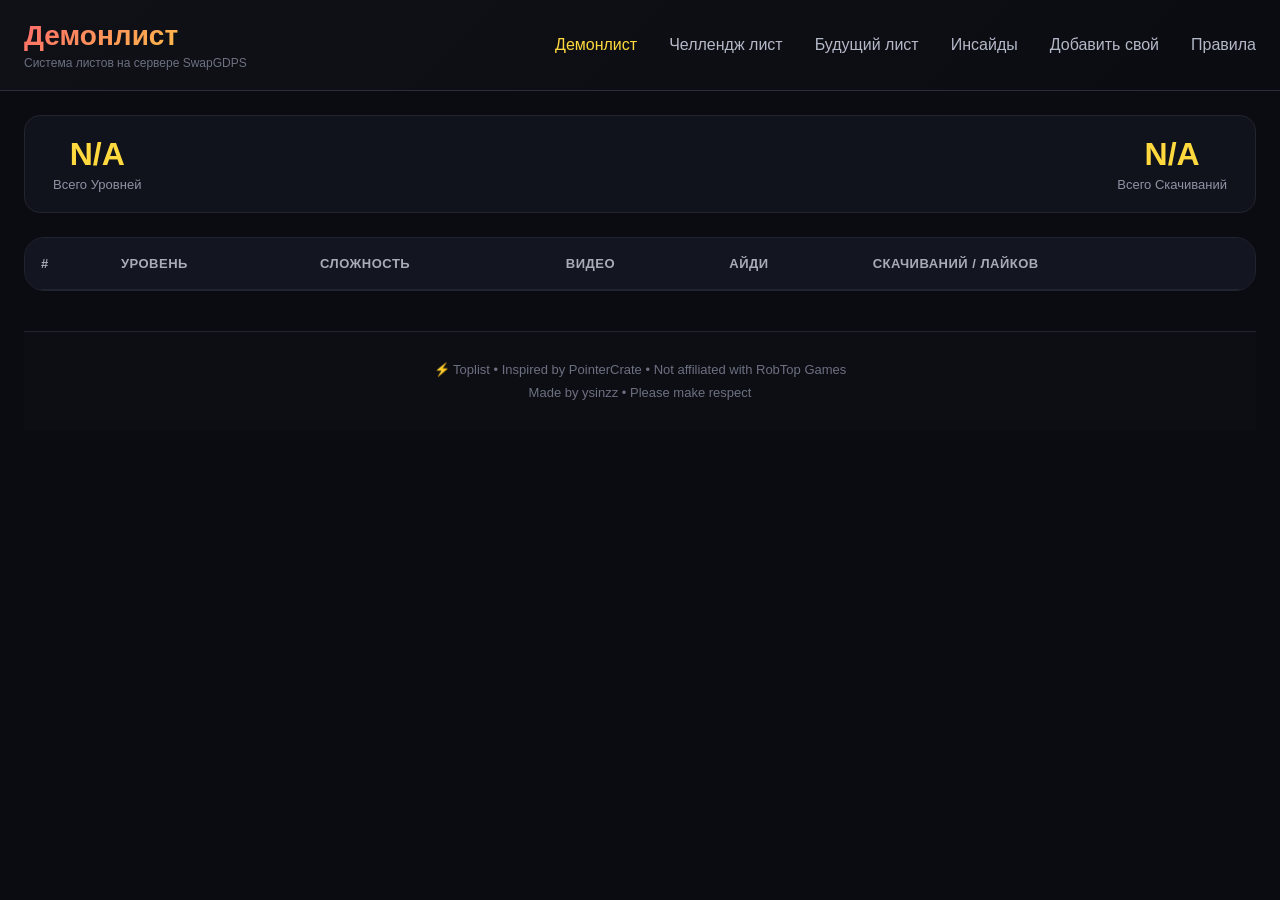
==== commit d14f15aa: "Add files via upload" ====
--- a/index.html
+++ b/index.html
@@ -8,6 +8,7 @@
 </head>
 <body>
     <div style="display: none;" id="api-curlist"></div>
+    <div style="display: none;" id="api-done"></div>
 
     <!-- Header -->
     <header class="header">
@@ -22,9 +23,9 @@
                     <a id="btn-demonlist" href="?page=demonlist">Демонлист</a>
                     <a id="btn-challenge" href="?page=challenge">Челлендж лист</a>
                     <a id="btn-future" href="?page=future">Будущий лист</a>
-                    <a id="btn-send" href="?page=send">Отправить</a>
+                    <a id="btn-insides" href="?page=insides">Инсайды</a>
+                    <a id="btn-send" href="?page=send">Добавить свой</a>
                     <a id="btn-rules" href="?page=rules">Правила</a>
-                    <a href="#">Подробнее</a>
                 </div>
             </div>
         </div>
@@ -277,6 +278,79 @@
             </div>
         </div>
 
+        <div id="page-insides" style="display: none;">
+            <div class="insides-container">
+                <div class="hero">
+                    <h1>Инсайды</h1>
+                    <p>Новости, обновления и события демонлиста</p>
+                </div>
+
+                <div class="two-columns">
+                    <div>
+                        <div class="section-title">
+                            📰 Последние новости
+                            <a href="#" class="view-all">Все новости →</a>
+                        </div>
+                        
+                        <div class="news-grid" id="api-insides-list"></div>
+                    </div>
+
+                    <div class="second-column">
+                        <div class="discord-widget">
+                            <div class="discord-icon">🎇</div>
+                            <h3>Будь в курсе</h3>
+                            <p>Не пропусти любую новость - подключи Telegram-бота</p>
+                            <a href="#" class="discord-btn telegram-btn unwork-btn">Подключить</a>
+                        </div>
+
+                        <div class="discord-widget">
+                            <div class="discord-icon">💬</div>
+                            <h3>Присоединяйся к Discord</h3>
+                            <p>Обсуждай новости с сообществом</p>
+                            <a href="#" class="discord-btn unwork-btn">Присоединиться</a>
+                        </div>
+                    </div>
+                </div>
+            </div>
+        </div>
+
+        <div id="page-inside" style="display: none;">
+            <div class="article-container">
+                <a href="?page=insides" class="back-button">
+                    ← Назад к новостям
+                </a>
+
+                <div class="article-header">
+                    <div class="article-category" id="api-inside-category"></div>
+                    <h1 class="article-title" id="api-inside-title"></h1>
+                    <div class="article-meta">
+                        <div class="meta-item">
+                            <span class="emoji">👤</span>
+                            <span>Автор: <strong id="api-inside-author"></strong></span>
+                        </div>
+                        <div class="meta-item">
+                            <span class="emoji">📅</span>
+                            <span id="api-inside-date"></span>
+                        </div>
+                        <div class="meta-item">
+                            <span class="emoji">⏱️</span>
+                            <span>Время чтения: <strong id="api-inside-readtime"></strong></span>
+                        </div>
+                    </div>
+                </div>
+
+                <div class="article-image" id="api-inside-image"></div>
+                <div class="article-content" id="api-inside-content"></div>
+
+                <div class="share-buttons">
+                    <a href="#" class="share-btn">📘 Поделиться</a>
+                    <a href="#" class="share-btn">🐦 Твитнуть</a>
+                    <a href="#" class="share-btn">💬 Telegram</a>
+                    <a href="#" class="share-btn">🔗 Копировать ссылку</a>
+                </div>
+            </div>
+        </div>
+
         <!-- Footer -->
         <footer class="footer">
             <p>⚡ Toplist • Inspired by PointerCrate • Not affiliated with RobTop Games</p>
@@ -348,6 +422,18 @@
         if (page === 'rules') {
             showElementId('page-rules');
             setTitle("Правила");
+        }
+
+        const insidesButton = document.getElementById('btn-insides');
+        insidesButton.classList = page === 'insides' ? 'nav-active' : '';
+        if (page === 'insides') {
+            showElementId('page-insides');
+            setTitle("Инсайды");
+        }
+
+        if (page.startsWith('inside-')) {
+            showElementId('page-inside');
+            setTitle("Артикль");
         }
     </script>
     <script>
@@ -406,5 +492,44 @@
         loadModerators();
     </script>
     <script type="module" src="bundle.js"></script>
+    <script>
+        function reverse(selector) {
+            const container = document.querySelector(selector);
+            if (!container) {
+                console.warn(`Container "${selector}" not found`);
+                return;
+            }
+            const children = Array.from(container.children);
+            children.reverse().forEach(child => container.appendChild(child));
+            console.log(`Reversed ${children.length} children`);
+        }
+
+        function waitForDone(maxAttempts = 50, currentAttempt = 0) {
+            if (currentAttempt >= maxAttempts) {
+                console.warn('Max attempts reached, stopping wait');
+                return;
+            }
+            
+            const doneElement = document.getElementById('api-done');
+            
+            if (!doneElement) {
+                console.warn('Element #api-done not found, retrying...');
+                setTimeout(() => waitForDone(maxAttempts, currentAttempt + 1), 100);
+                return;
+            }
+            
+            const content = doneElement.textContent || '';
+            
+            if (content.includes('yes')) {
+                console.log('Condition met, reversing...');
+                reverse('#api-insides-list');
+            } else {
+                console.log(`Waiting... (attempt ${currentAttempt + 1}/${maxAttempts})`);
+                setTimeout(() => waitForDone(maxAttempts, currentAttempt + 1), 100);
+            }
+        }
+
+        waitForDone();
+    </script>
 </body>
 </html>
--- a/style.css
+++ b/style.css
@@ -866,4 +866,560 @@
     .penalty-table {
         font-size: 12px;
     }
+}
+
+/* Insides */
+.insides-container {
+    max-width: 1200px;
+    margin: 0 auto;
+    padding: 40px 24px;
+}
+
+/* Hero */
+.hero {
+    text-align: center;
+    margin-bottom: 48px;
+}
+
+.hero h1 {
+    font-size: 56px;
+    font-weight: 800;
+    background: linear-gradient(135deg, #ff6b6b, #ffd93d);
+    -webkit-background-clip: text;
+    background-clip: text;
+    color: transparent;
+    margin-bottom: 16px;
+}
+
+.hero p {
+    color: #8e92a3;
+    font-size: 18px;
+}
+
+.hero-badge {
+    display: inline-block;
+    background: rgba(255, 217, 61, 0.1);
+    padding: 6px 14px;
+    border-radius: 40px;
+    font-size: 12px;
+    color: #ffd93d;
+    margin-top: 20px;
+}
+
+.read-more {
+    background: #ffd93d;
+    color: #0a0c12;
+    border: none;
+    padding: 10px 24px;
+    border-radius: 30px;
+    font-weight: 600;
+    cursor: pointer;
+    transition: transform 0.2s;
+    display: inline-block;
+    text-decoration: none;
+}
+
+.read-more:hover {
+    transform: translateY(-2px);
+}
+
+/* Section Title */
+.section-title {
+    font-size: 24px;
+    font-weight: 700;
+    margin-bottom: 24px;
+    display: flex;
+    align-items: center;
+    justify-content: space-between;
+    border-left: 4px solid #ffd93d;
+    padding-left: 16px;
+}
+
+.view-all {
+    font-size: 13px;
+    color: #ffd93d;
+    text-decoration: none;
+}
+
+/* News Grid */
+.news-grid {
+    display: grid;
+    grid-template-columns: repeat(auto-fill, minmax(350px, 1fr));
+    gap: 28px;
+    margin-bottom: 48px;
+}
+
+.news-card {
+    background: #0f1117;
+    border: 1px solid #222530;
+    border-radius: 20px;
+    overflow: hidden;
+    transition: transform 0.2s, border-color 0.2s;
+}
+
+.news-card:hover {
+    transform: translateY(-4px);
+    border-color: #ffd93d;
+}
+
+.news-image {
+    height: 180px;
+    background: linear-gradient(135deg, #1a1d2b, #131620);
+    display: flex;
+    align-items: center;
+    justify-content: center;
+    font-size: 48px;
+}
+
+.news-content {
+    padding: 20px;
+}
+
+.news-category {
+    display: inline-block;
+    background: rgba(255, 217, 61, 0.15);
+    color: #ffd93d;
+    padding: 3px 10px;
+    border-radius: 12px;
+    font-size: 10px;
+    font-weight: 600;
+    margin-bottom: 12px;
+}
+
+.news-title {
+    font-size: 18px;
+    font-weight: 700;
+    margin-bottom: 10px;
+    line-height: 1.4;
+}
+
+.news-meta {
+    display: flex;
+    gap: 16px;
+    color: #6c7080;
+    font-size: 11px;
+    margin-bottom: 12px;
+}
+
+.news-excerpt {
+    color: #b4b8c7;
+    font-size: 13px;
+    line-height: 1.5;
+    margin-bottom: 16px;
+}
+
+.news-link {
+    color: #ffd93d;
+    text-decoration: none;
+    font-size: 13px;
+    font-weight: 500;
+    display: inline-flex;
+    align-items: center;
+    gap: 6px;
+}
+
+.news-link:hover {
+    gap: 10px;
+}
+
+/* Sidebar */
+.two-columns {
+    display: grid;
+    grid-template-columns: 2fr 1fr;
+    gap: 32px;
+    margin-bottom: 48px;
+}
+
+.second-column * {
+    margin-bottom: 25px;
+}
+
+/* Recent Updates List */
+.updates-list {
+    background: #0f1117;
+    border: 1px solid #222530;
+    border-radius: 20px;
+    padding: 24px;
+}
+
+.updates-list h3 {
+    font-size: 18px;
+    margin-bottom: 20px;
+    padding-bottom: 12px;
+    border-bottom: 1px solid #222530;
+}
+
+.update-item {
+    padding: 12px 0;
+    border-bottom: 1px solid #1a1d2b;
+    display: flex;
+    gap: 12px;
+}
+
+.update-item:last-child {
+    border-bottom: none;
+}
+
+.update-date {
+    min-width: 80px;
+    color: #ffd93d;
+    font-size: 11px;
+    font-weight: 600;
+}
+
+.update-text {
+    color: #b4b8c7;
+    font-size: 13px;
+}
+
+/* Discord Widget */
+.discord-widget {
+    background: #0f1117;
+    border: 1px solid #222530;
+    border-radius: 20px;
+    padding: 24px;
+    text-align: center;
+}
+
+.discord-icon {
+    font-size: 48px;
+    margin-bottom: 16px;
+}
+
+.discord-widget h3 {
+    font-size: 18px;
+    margin-bottom: 8px;
+}
+
+.discord-widget p {
+    color: #8e92a3;
+    font-size: 13px;
+    margin-bottom: 20px;
+}
+
+.discord-btn {
+    background: #5865F2;
+    color: white;
+    border: none;
+    padding: 12px 24px;
+    border-radius: 30px;
+    font-weight: 600;
+    cursor: pointer;
+    transition: opacity 0.2s;
+    text-decoration: none;
+    display: inline-block;
+}
+
+.discord-btn:hover {
+    opacity: 0.9;
+}
+
+.telegram-btn {
+    background: #00BCD4;
+}
+
+.unwork-btn {
+    background: #494949;
+    cursor: not-allowed;
+}
+.unwork-btn:hover {
+    opacity: 1;
+}
+
+/* Responsive */
+@media (max-width: 768px) {
+    .insides-container {
+        padding: 20px 16px;
+    }
+    .hero h1 {
+        font-size: 36px;
+    }
+    .two-columns {
+        grid-template-columns: 1fr;
+    }
+    .news-grid {
+        grid-template-columns: 1fr;
+    }
+}
+
+/* Opened inside */
+.article-container {
+    max-width: 900px;
+    margin: 0 auto;
+    padding: 40px 24px;
+}
+
+/* Article Header */
+.article-header {
+    margin-bottom: 32px;
+}
+
+.article-category {
+    display: inline-block;
+    background: rgba(255, 217, 61, 0.15);
+    color: #ffd93d;
+    padding: 5px 14px;
+    border-radius: 20px;
+    font-size: 12px;
+    font-weight: 600;
+    margin-bottom: 20px;
+}
+
+.article-title {
+    font-size: 48px;
+    font-weight: 800;
+    line-height: 1.2;
+    margin-bottom: 20px;
+    background: linear-gradient(135deg, #fff, #ffd93d);
+    -webkit-background-clip: text;
+    background-clip: text;
+    color: transparent;
+}
+
+.article-meta {
+    display: flex;
+    gap: 24px;
+    flex-wrap: wrap;
+    padding-bottom: 24px;
+    border-bottom: 1px solid #222530;
+    margin-bottom: 32px;
+}
+
+.meta-item {
+    display: flex;
+    align-items: center;
+    gap: 8px;
+    color: #8e92a3;
+    font-size: 14px;
+}
+
+.meta-item .emoji {
+    font-size: 16px;
+}
+
+.meta-item strong {
+    color: #ffd93d;
+}
+
+/* Article Image */
+.article-image {
+    background: linear-gradient(135deg, #2a2d3e, #1a1d2b);
+    border-radius: 24px;
+    height: 400px;
+    display: flex;
+    align-items: center;
+    justify-content: center;
+    font-size: 100px;
+    margin-bottom: 40px;
+    border: 1px solid #222530;
+}
+
+/* Article Content */
+.article-content {
+    font-size: 18px;
+    line-height: 1.7;
+    color: #c8cbd9;
+}
+
+.article-content p {
+    margin-bottom: 24px;
+}
+
+.article-content h2 {
+    font-size: 28px;
+    margin: 40px 0 20px;
+    color: #ffd93d;
+}
+
+.article-content h3 {
+    font-size: 22px;
+    margin: 30px 0 15px;
+    color: #e4e6eb;
+}
+
+.article-content blockquote {
+    background: #1a1d2b;
+    border-left: 4px solid #ffd93d;
+    padding: 20px 28px;
+    margin: 30px 0;
+    border-radius: 16px;
+    font-style: italic;
+    color: #b4b8c7;
+}
+
+.article-content ul, 
+.article-content ol {
+    margin: 20px 0;
+    padding-left: 28px;
+}
+
+.article-content li {
+    margin: 10px 0;
+}
+
+.article-content .highlight {
+    background: rgba(255, 217, 61, 0.1);
+    padding: 2px 8px;
+    border-radius: 8px;
+    color: #ffd93d;
+}
+
+/* Info Box */
+.info-box {
+    background: linear-gradient(135deg, #1a1d2b, #131620);
+    border-radius: 20px;
+    padding: 24px;
+    margin: 32px 0;
+    border: 1px solid #222530;
+}
+
+.info-box h4 {
+    color: #ffd93d;
+    margin-bottom: 12px;
+    font-size: 16px;
+}
+
+.info-box p {
+    margin-bottom: 0;
+    font-size: 15px;
+}
+
+/* Level Stats Table */
+.level-stats {
+    background: #0a0c12;
+    border-radius: 16px;
+    overflow: hidden;
+    margin: 30px 0;
+}
+
+.level-stats table {
+    width: 100%;
+    border-collapse: collapse;
+}
+
+.level-stats th,
+.level-stats td {
+    padding: 14px 20px;
+    text-align: left;
+    border-bottom: 1px solid #222530;
+}
+
+.level-stats th {
+    background: #1a1d2b;
+    color: #ffd93d;
+    font-weight: 600;
+}
+
+.level-stats tr:last-child td {
+    border-bottom: none;
+}
+
+/* Author Section */
+.author-section {
+    background: #0f1117;
+    border: 1px solid #222530;
+    border-radius: 20px;
+    padding: 28px;
+    margin: 48px 0;
+    display: flex;
+    gap: 20px;
+    flex-wrap: wrap;
+}
+
+.author-avatar {
+    width: 70px;
+    height: 70px;
+    background: linear-gradient(135deg, #2a2d3e, #1a1d2b);
+    border-radius: 50%;
+    display: flex;
+    align-items: center;
+    justify-content: center;
+    font-size: 32px;
+}
+
+.author-info {
+    flex: 1;
+}
+
+.author-name {
+    font-size: 18px;
+    font-weight: 700;
+    margin-bottom: 4px;
+}
+
+.author-role {
+    color: #ffd93d;
+    font-size: 12px;
+    margin-bottom: 10px;
+}
+
+.author-bio {
+    color: #8e92a3;
+    font-size: 14px;
+    line-height: 1.5;
+}
+
+/* Back Button */
+.back-button {
+    display: inline-flex;
+    align-items: center;
+    gap: 8px;
+    background: #1a1d2b;
+    color: #b4b8c7;
+    text-decoration: none;
+    padding: 10px 20px;
+    border-radius: 40px;
+    font-size: 14px;
+    margin-bottom: 30px;
+    transition: background 0.2s;
+}
+
+.back-button:hover {
+    background: #2a2d3e;
+    color: #ffd93d;
+}
+
+/* Share Buttons */
+.share-buttons {
+    display: flex;
+    gap: 12px;
+    margin: 30px 0;
+}
+
+.share-btn {
+    background: #1a1d2b;
+    padding: 8px 16px;
+    border-radius: 30px;
+    font-size: 13px;
+    color: #b4b8c7;
+    text-decoration: none;
+    display: inline-flex;
+    align-items: center;
+    gap: 8px;
+}
+
+.share-btn:hover {
+    background: #2a2d3e;
+    color: #ffd93d;
+}
+
+/* Responsive */
+@media (max-width: 768px) {
+    .article-container {
+        padding: 20px 16px;
+    }
+    .article-title {
+        font-size: 32px;
+    }
+    .article-image {
+        height: 250px;
+        font-size: 60px;
+    }
+    .article-content {
+        font-size: 16px;
+    }
+    .author-section {
+        flex-direction: column;
+        text-align: center;
+    }
 }
